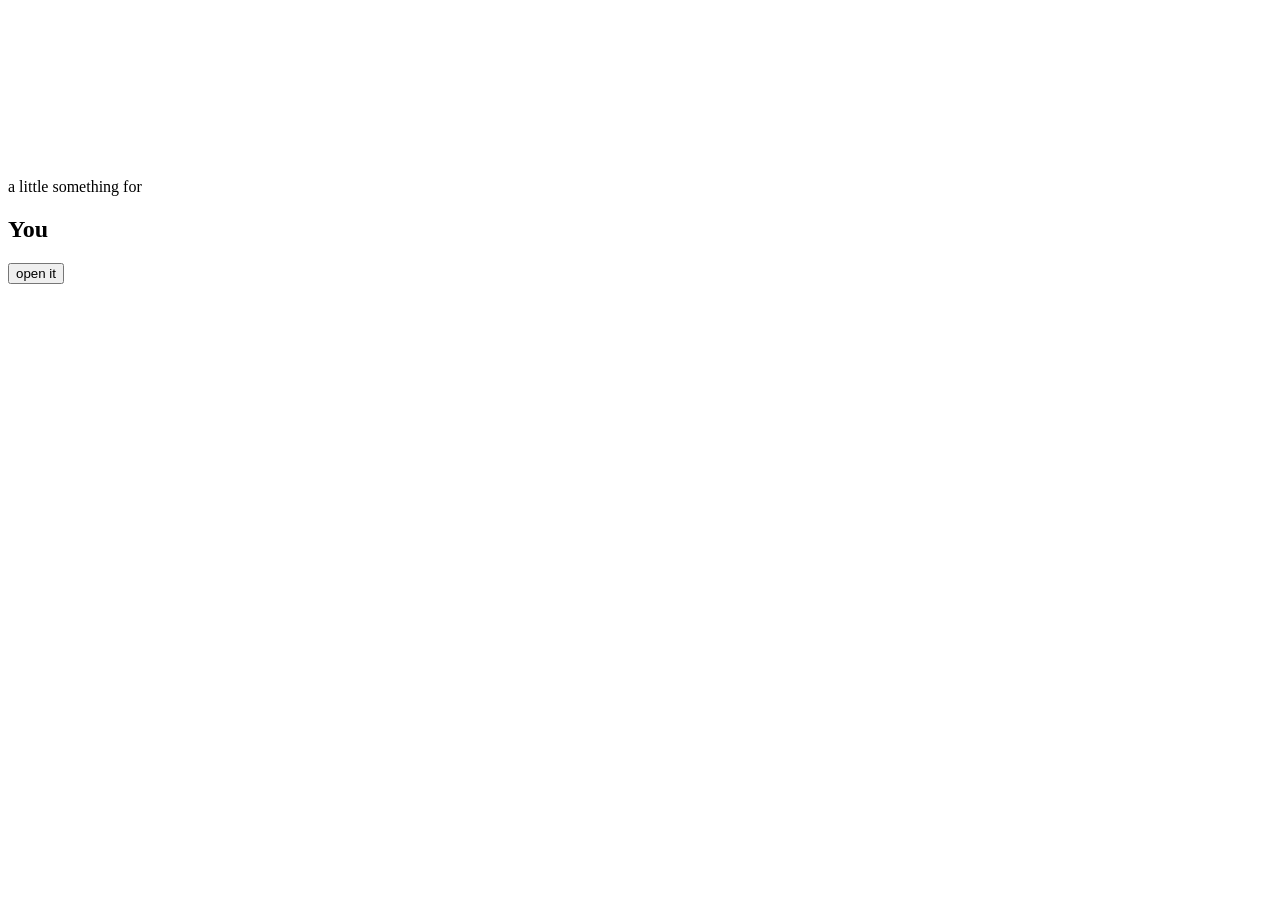
==== index.html @ 2b2e3aad "Add page structure and content: curtain, cake hero, letter, memory reel, balloons, closing wish" ====
<!DOCTYPE html>
<html lang="en">
<head>
<meta charset="UTF-8">
<meta name="viewport" content="width=device-width, initial-scale=1.0, viewport-fit=cover">
<title>For You — A Birthday, Lit</title>
<meta name="description" content="A little corner of the night, lit just for you.">
<link rel="preconnect" href="https://fonts.googleapis.com">
<link rel="preconnect" href="https://fonts.gstatic.com" crossorigin>
<link href="https://fonts.googleapis.com/css2?family=Fraunces:opsz,wght@9..144,300;9..144,450;9..144,600;9..144,700&family=Manrope:wght@400;500;600;700&display=swap" rel="stylesheet">
<link rel="stylesheet" href="style.css">
</head>
<body>

<!-- Ambient night sky, sits behind everything -->
<canvas id="sky" aria-hidden="true"></canvas>

<!-- Curtain: first paint, asks for a name before anything else -->
<section id="curtain" class="screen">
  <div class="curtain-inner">
    <p class="eyebrow">a little something for</p>
    <h1 class="curtain-name" id="curtainName">You</h1>
    <button id="enterBtn" class="btn-ghost" type="button">
      <span>open it</span>
    </button>
  </div>
</section>

<main id="main" hidden>

  <!-- 1. Hero: the cake, the thesis of the whole page -->
  <section id="hero" class="scene" aria-label="Make a wish">
    <p class="eyebrow">one candle, one wish</p>
    <h2 class="hero-title">Blow it out<br>when you're ready.</h2>

    <div id="cakeRig" class="cake-rig">
      <svg id="cakeSvg" viewBox="0 0 320 340" width="280" height="298" role="img" aria-label="A single lit candle on a birthday cake">
        <!-- plate -->
        <ellipse cx="160" cy="300" rx="130" ry="14" fill="var(--ink-soft)"/>
        <!-- cake tiers -->
        <rect x="70" y="230" width="180" height="60" rx="10" fill="var(--tier-2)"/>
        <rect x="95" y="180" width="130" height="60" rx="10" fill="var(--tier-1)"/>
        <!-- drip -->
        <path d="M95 190 q10 20 0 34 q10 16 0 30 M225 190 q-10 20 0 34 q-10 16 0 30" stroke="var(--frosting)" stroke-width="6" fill="none" stroke-linecap="round" opacity="0.6"/>
        <!-- candle -->
        <rect x="152" y="120" width="16" height="66" rx="4" fill="var(--candle)"/>
        <rect x="152" y="120" width="16" height="10" rx="4" fill="var(--candle-stripe)"/>
        <rect x="152" y="140" width="16" height="10" rx="4" fill="var(--candle-stripe)"/>
        <rect x="152" y="160" width="16" height="10" rx="4" fill="var(--candle-stripe)"/>
        <!-- wick -->
        <line x1="160" y1="120" x2="160" y2="110" stroke="#3a3320" stroke-width="2"/>
        <!-- flame group, animated in CSS/JS -->
        <g id="flame" class="flame">
          <ellipse cx="160" cy="94" rx="10" ry="16" fill="var(--flame-outer)"/>
          <ellipse cx="160" cy="98" rx="5.5" ry="9" fill="var(--flame-inner)"/>
        </g>
        <circle id="flameGlow" cx="160" cy="98" r="34" fill="var(--flame-outer)" opacity="0.18"/>
      </svg>
    </div>

    <button id="blowBtn" class="btn-primary" type="button">
      <span id="blowLabel">hold to blow · or tap</span>
    </button>
    <p id="micHint" class="fine-print">tip: allow your mic and actually blow — it works</p>
  </section>

  <!-- 2. Wax seal → letter -->
  <section id="letterScene" class="scene" aria-label="A letter">
    <div id="seal" class="seal" role="button" tabindex="0" aria-label="Break the seal to read your letter">
      <div class="seal-stamp">✦</div>
    </div>
    <p class="fine-print seal-hint">press the seal</p>

    <article id="letter" class="letter" aria-live="polite">
      <p class="letter-line">Dear <span id="letterName">You</span>,</p>
      <p class="letter-line">Another year, and somehow you've made every part of it better just by being in it.</p>
      <p class="letter-line">This page isn't much — a candle, a few photos, a little noise. But I wanted you to have something that was only yours today.</p>
      <p class="letter-line">Happy birthday. I hope this year is loud in the ways you love and quiet in the ways you need.</p>
      <p class="letter-sign">— with love</p>
    </article>
  </section>

  <!-- 3. Memory reel -->
  <section id="memories" class="scene" aria-label="Memories">
    <p class="eyebrow">a few we kept</p>
    <h2 class="section-title">Some of my favorites</h2>
    <div id="reel" class="reel">
      <figure class="mem-card"><div class="mem-photo ph1"></div><figcaption>replace with a photo</figcaption></figure>
      <figure class="mem-card"><div class="mem-photo ph2"></div><figcaption>replace with a photo</figcaption></figure>
      <figure class="mem-card"><div class="mem-photo ph3"></div><figcaption>replace with a photo</figcaption></figure>
      <figure class="mem-card"><div class="mem-photo ph4"></div><figcaption>replace with a photo</figcaption></figure>
    </div>
  </section>

  <!-- 4. Balloons -->
  <section id="balloons" class="scene" aria-label="Pop a balloon">
    <p class="eyebrow">for good measure</p>
    <h2 class="section-title">Pop a few, why not</h2>
    <div id="balloonField" class="balloon-field"></div>
  </section>

  <!-- 5. Closing / wish -->
  <section id="closing" class="scene" aria-label="Make a wish">
    <p class="eyebrow">last thing</p>
    <h2 class="section-title">Make a wish.<br>I already made mine — it's you, again.</h2>
    <div class="wish-row">
      <input id="wishInput" class="wish-input" type="text" placeholder="type a wish, watch it fly" aria-label="Type a wish">
      <button id="wishBtn" class="btn-ghost" type="button"><span>send it up</span></button>
    </div>
    <p class="fine-print">made with care, one candle at a time</p>
  </section>

</main>

<canvas id="fx" aria-hidden="true"></canvas>

<script src="script.js"></script>
</body>
</html>
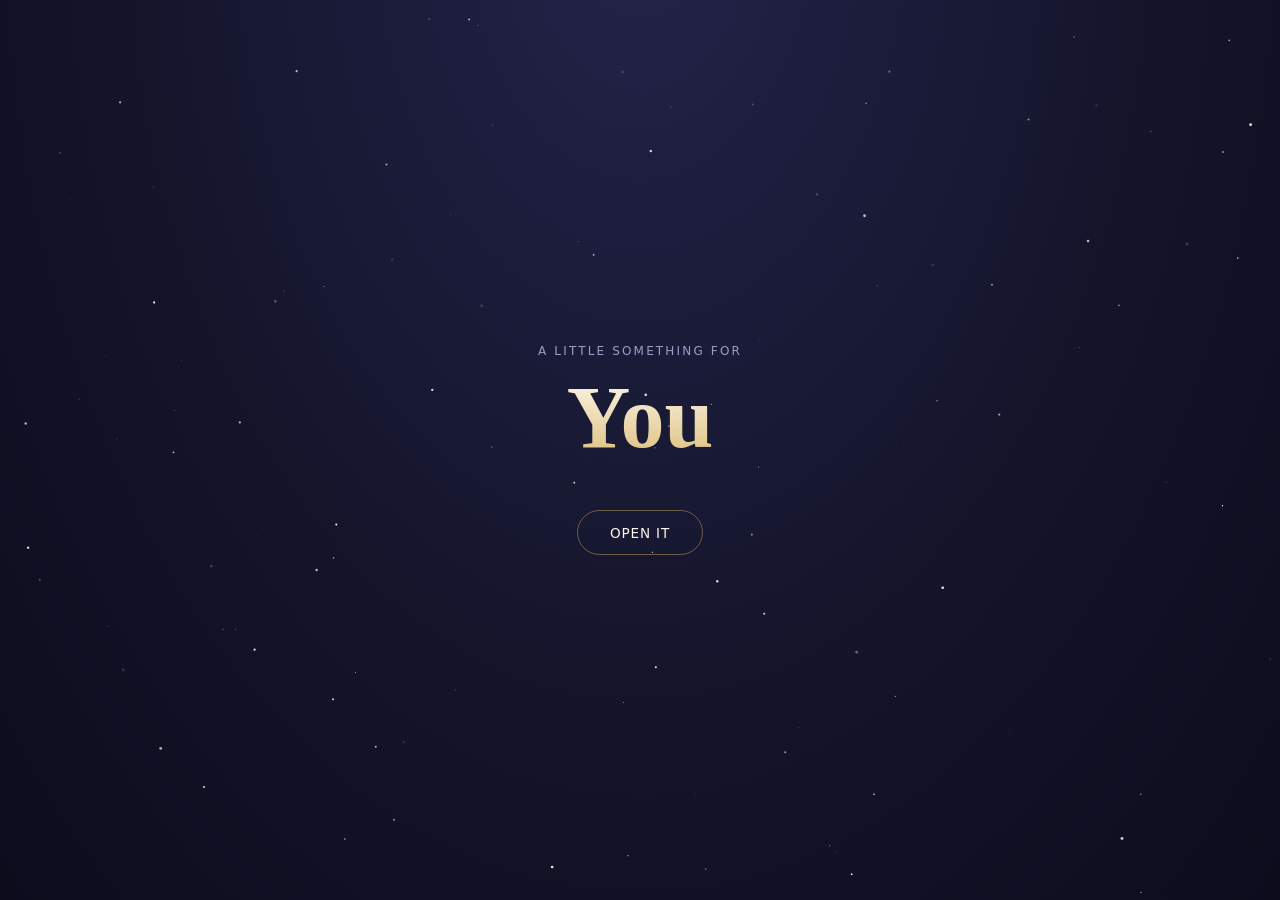
==== commit 16185ed4: "Polish pass v1.1: bug fixes and smoother animations" ====
--- a/index.html
+++ b/index.html
@@ -71,12 +71,14 @@
     </div>
     <p class="fine-print seal-hint">press the seal</p>
 
-    <article id="letter" class="letter" aria-live="polite">
-      <p class="letter-line">Dear <span id="letterName">You</span>,</p>
-      <p class="letter-line">Another year, and somehow you've made every part of it better just by being in it.</p>
-      <p class="letter-line">This page isn't much — a candle, a few photos, a little noise. But I wanted you to have something that was only yours today.</p>
-      <p class="letter-line">Happy birthday. I hope this year is loud in the ways you love and quiet in the ways you need.</p>
-      <p class="letter-sign">— with love</p>
+    <article id="letter" class="letter">
+      <div class="letter-inner">
+        <p class="letter-line">Dear <span id="letterName">You</span>,</p>
+        <p class="letter-line">Another year, and somehow you've made every part of it better just by being in it.</p>
+        <p class="letter-line">This page isn't much — a candle, a few photos, a little noise. But I wanted you to have something that was only yours today.</p>
+        <p class="letter-line">Happy birthday. I hope this year is loud in the ways you love and quiet in the ways you need.</p>
+        <p class="letter-sign">— with love</p>
+      </div>
     </article>
   </section>
 
--- a/style.css
+++ b/style.css
@@ -0,0 +1,377 @@
+/* ============================================================
+   TOKENS
+   ============================================================ */
+:root{
+  --ink:        #14152B;
+  --ink-soft:   #1D1F3D;
+  --ink-deep:   #0B0C1C;
+  --paper:      #FBF6EC;
+  --paper-dim:  #EFE7D6;
+  --flame-outer:#F2A340;
+  --flame-inner:#FFE7B0;
+  --ember:      #E8583A;
+  --gold:       #D8B463;
+  --mist:       #9A9DC4;
+  --mist-dim:   #6C6F98;
+  --candle:     #F4EDE0;
+  --candle-stripe:#E8583A;
+  --frosting:   #FBF6EC;
+  --tier-1:     #F6E3C5;
+  --tier-2:     #EFCBA0;
+
+  --serif: "Fraunces", "Iowan Old Style", ui-serif, Georgia, serif;
+  --sans:  "Manrope", ui-sans-serif, system-ui, sans-serif;
+
+  --space-1: 0.5rem;
+  --space-2: 1rem;
+  --space-3: 1.75rem;
+  --space-4: 3rem;
+  --space-5: 5rem;
+
+  --ease: cubic-bezier(.22,.68,0,1);
+}
+
+@media (prefers-reduced-motion: reduce){
+  *{ animation-duration: 0.001ms !important; animation-iteration-count: 1 !important; transition-duration: 0.001ms !important; scroll-behavior: auto !important; }
+}
+
+/* ============================================================
+   RESET / BASE
+   ============================================================ */
+*,*::before,*::after{ box-sizing: border-box; }
+html{ scroll-behavior: smooth; }
+body{
+  margin:0;
+  background: var(--ink);
+  color: var(--paper);
+  font-family: var(--sans);
+  -webkit-font-smoothing: antialiased;
+  overflow-x: hidden;
+}
+body:has(#main[hidden]){ overflow-y: hidden; height: 100svh; }
+h1,h2,h3{ font-family: var(--serif); font-weight: 600; margin: 0; }
+p{ margin:0; }
+button{ font-family: var(--sans); cursor: pointer; }
+:focus-visible{ outline: 2px solid var(--gold); outline-offset: 4px; border-radius: 4px; }
+
+#sky{
+  position: fixed; inset: 0; width: 100%; height: 100%;
+  z-index: 0; pointer-events: none;
+  background: radial-gradient(ellipse at 50% -10%, #23244a 0%, var(--ink) 55%, var(--ink-deep) 100%);
+}
+
+#fx{
+  position: fixed; inset: 0; width: 100%; height: 100%;
+  z-index: 40; pointer-events: none;
+}
+
+.eyebrow{
+  font-family: var(--sans);
+  font-size: 0.75rem;
+  letter-spacing: 0.18em;
+  text-transform: uppercase;
+  color: var(--mist);
+  margin-bottom: var(--space-2);
+}
+
+.fine-print{
+  font-size: 0.8rem;
+  color: var(--mist-dim);
+  margin-top: var(--space-2);
+}
+
+/* ============================================================
+   CURTAIN
+   ============================================================ */
+.screen{
+  position: relative; z-index: 5;
+  min-height: 100svh;
+  display: flex; align-items: center; justify-content: center;
+  text-align: center;
+  padding: var(--space-3);
+}
+.curtain-inner{ max-width: 32rem; }
+.curtain-name{
+  font-size: clamp(2.75rem, 10vw, 5.5rem);
+  line-height: 1;
+  background: linear-gradient(180deg, var(--paper) 0%, var(--gold) 120%);
+  -webkit-background-clip: text; background-clip: text; color: transparent;
+  margin-bottom: var(--space-4);
+}
+#curtain.leaving{
+  transition: opacity 0.9s var(--ease), transform 0.9s var(--ease);
+  opacity: 0; transform: translateY(-24px) scale(0.98);
+  pointer-events: none;
+}
+
+/* ============================================================
+   BUTTONS
+   ============================================================ */
+.btn-primary{
+  background: linear-gradient(180deg, var(--flame-outer), var(--ember));
+  color: var(--ink-deep);
+  border: none;
+  border-radius: 999px;
+  padding: 0.95rem 2.2rem;
+  font-size: 0.95rem;
+  font-weight: 700;
+  letter-spacing: 0.01em;
+  box-shadow: 0 8px 30px -8px rgba(232,88,58,0.55);
+  transition: transform 0.25s var(--ease), box-shadow 0.25s var(--ease);
+  user-select: none;
+  -webkit-user-select: none;
+  touch-action: manipulation;
+}
+.btn-primary:hover{ transform: translateY(-2px); box-shadow: 0 12px 34px -6px rgba(232,88,58,0.65); }
+.btn-primary:active{ transform: translateY(0) scale(0.97); }
+
+.btn-ghost{
+  background: transparent;
+  border: 1px solid rgba(216,180,99,0.45);
+  color: var(--paper);
+  border-radius: 999px;
+  padding: 0.85rem 2rem;
+  font-size: 0.85rem;
+  letter-spacing: 0.06em;
+  text-transform: uppercase;
+  transition: border-color 0.3s var(--ease), background 0.3s var(--ease), transform 0.25s var(--ease);
+}
+.btn-ghost:hover{ border-color: var(--gold); background: rgba(216,180,99,0.08); transform: translateY(-1px); }
+
+/* ============================================================
+   SCENES (shared)
+   ============================================================ */
+.scene{
+  position: relative; z-index: 5;
+  min-height: 100svh;
+  display: flex; flex-direction: column; align-items: center; justify-content: center;
+  text-align: center;
+  padding: var(--space-5) var(--space-3);
+  opacity: 0; transform: translateY(28px);
+  transition: opacity 0.9s var(--ease), transform 0.9s var(--ease);
+}
+.scene.in-view{ opacity: 1; transform: translateY(0); }
+
+.section-title{
+  font-size: clamp(1.8rem, 5vw, 2.6rem);
+  line-height: 1.15;
+  max-width: 34rem;
+  margin-bottom: var(--space-4);
+}
+
+/* ============================================================
+   HERO / CAKE
+   ============================================================ */
+.hero-title{
+  font-size: clamp(2.2rem, 7vw, 3.6rem);
+  line-height: 1.08;
+  max-width: 28rem;
+  margin-bottom: var(--space-4);
+}
+.cake-rig{ margin-bottom: var(--space-4); filter: drop-shadow(0 30px 40px rgba(0,0,0,0.45)); }
+.flame{ transform-origin: 160px 108px; animation: flicker 2.2s ease-in-out infinite; }
+#flameGlow{ animation: glow 2.2s ease-in-out infinite; }
+
+@keyframes flicker{
+  0%,100%{ transform: rotate(0deg) scaleY(1); }
+  20%{ transform: rotate(-3deg) scaleY(1.04); }
+  45%{ transform: rotate(2deg) scaleY(0.96); }
+  70%{ transform: rotate(-1.5deg) scaleY(1.05); }
+  85%{ transform: rotate(1deg) scaleY(0.98); }
+}
+@keyframes glow{
+  0%,100%{ opacity: 0.18; }
+  50%{ opacity: 0.28; }
+}
+
+.flame, #flameGlow{ transition: opacity 0.5s var(--ease); }
+
+#hero.blown .flame{ opacity: 0; }
+#hero.blown #flameGlow{ opacity: 0; }
+
+/* ============================================================
+   LETTER / SEAL
+   ============================================================ */
+.seal{
+  width: 88px; height: 88px;
+  border-radius: 50%;
+  background: radial-gradient(circle at 35% 30%, #f16b47, var(--ember) 70%, #ab3d26 100%);
+  display: flex; align-items: center; justify-content: center;
+  color: var(--paper);
+  font-size: 1.6rem;
+  box-shadow: 0 10px 26px -6px rgba(232,88,58,0.55), inset 0 -4px 8px rgba(0,0,0,0.25);
+  cursor: pointer;
+  touch-action: manipulation;
+  transition: transform 0.4s var(--ease), opacity 0.5s var(--ease);
+  margin-bottom: var(--space-2);
+}
+.seal:hover{ transform: scale(1.06) rotate(-4deg); }
+.seal.opened{ transform: scale(0) rotate(35deg); opacity: 0; pointer-events: none; }
+.seal-hint{ transition: opacity 0.4s var(--ease); }
+.seal-hint.hidden{ opacity: 0; }
+
+.letter{
+  max-width: 30rem;
+  width: 100%;
+  display: grid;
+  grid-template-rows: 0fr;
+  background: var(--paper);
+  color: var(--ink);
+  border-radius: 18px;
+  margin-top: var(--space-3);
+  text-align: left;
+  box-shadow: 0 30px 60px -20px rgba(0,0,0,0.55);
+  opacity: 0; transform: translateY(18px) scale(0.98);
+  transition: opacity 0.7s var(--ease), transform 0.7s var(--ease), grid-template-rows 0.7s var(--ease), margin 0.7s var(--ease);
+}
+.letter > .letter-inner{ overflow: hidden; padding: 0 var(--space-3); min-height: 0; }
+.letter.open{
+  opacity: 1; transform: translateY(0) scale(1);
+  grid-template-rows: 1fr;
+}
+.letter.open > .letter-inner{ padding: var(--space-4) var(--space-3); }
+.letter-line{ font-family: var(--serif); font-size: 1.05rem; line-height: 1.7; margin-bottom: var(--space-2);
+  opacity: 0; transform: translateY(8px);
+  transition: opacity 0.55s var(--ease), transform 0.55s var(--ease);
+}
+.letter-sign{ font-family: var(--serif); font-style: italic; color: var(--ember); margin-top: var(--space-2);
+  opacity: 0; transform: translateY(8px);
+  transition: opacity 0.55s var(--ease), transform 0.55s var(--ease);
+}
+.letter.open .letter-line,
+.letter.open .letter-sign{ opacity: 1; transform: translateY(0); }
+.letter.open .letter-line:nth-child(1){ transition-delay: 0.15s; }
+.letter.open .letter-line:nth-child(2){ transition-delay: 0.25s; }
+.letter.open .letter-line:nth-child(3){ transition-delay: 0.35s; }
+.letter.open .letter-line:nth-child(4){ transition-delay: 0.45s; }
+.letter.open .letter-sign{ transition-delay: 0.55s; }
+
+/* ============================================================
+   MEMORY REEL
+   ============================================================ */
+.reel{
+  display: flex; gap: var(--space-2);
+  overflow-x: auto;
+  max-width: 100%;
+  padding: var(--space-2) var(--space-2) var(--space-3);
+  scroll-snap-type: x mandatory;
+  -webkit-overflow-scrolling: touch;
+}
+.mem-card{
+  scroll-snap-align: center;
+  flex: 0 0 auto;
+  width: 220px;
+  margin: 0;
+  background: var(--ink-soft);
+  border-radius: 16px;
+  padding: var(--space-1);
+  box-shadow: 0 20px 40px -18px rgba(0,0,0,0.5);
+}
+.mem-photo{
+  width: 100%; aspect-ratio: 4/5;
+  border-radius: 12px;
+  background: linear-gradient(135deg, var(--tier-1), var(--ember));
+}
+.mem-photo.ph2{ background: linear-gradient(135deg, var(--gold), var(--ink-soft)); }
+.mem-photo.ph3{ background: linear-gradient(135deg, var(--mist), var(--ink-soft)); }
+.mem-photo.ph4{ background: linear-gradient(135deg, var(--flame-outer), var(--ink)); }
+.mem-card figcaption{ font-size: 0.75rem; color: var(--mist-dim); padding: var(--space-1) 0.25rem 0.25rem; }
+
+/* ============================================================
+   BALLOONS
+   ============================================================ */
+.balloon-field{
+  position: relative;
+  width: min(100%, 34rem);
+  height: 380px;
+}
+.balloon{
+  position: absolute; bottom: -60px;
+  width: 64px; height: 78px;
+  border-radius: 50% 50% 50% 50% / 55% 55% 45% 45%;
+  cursor: pointer;
+  animation: rise linear forwards;
+  touch-action: manipulation;
+}
+.balloon::after{
+  content: ""; position: absolute; left: 50%; bottom: -22px;
+  width: 1px; height: 22px; background: rgba(255,255,255,0.25);
+  transform: translateX(-50%);
+}
+.balloon.popped{ animation: none; transform: scale(1.5); opacity: 0; transition: transform 0.25s ease-out, opacity 0.25s ease-out; }
+
+@keyframes rise{
+  from{ transform: translateY(0) translateX(0); }
+  to{ transform: translateY(-460px) translateX(var(--drift, 0px)); }
+}
+
+/* ============================================================
+   CLOSING
+   ============================================================ */
+.wish-row{
+  display: flex; gap: var(--space-1);
+  width: 100%; max-width: 26rem;
+  margin-bottom: var(--space-2);
+}
+.wish-input{
+  flex: 1;
+  background: rgba(255,255,255,0.06);
+  border: 1px solid rgba(216,180,99,0.3);
+  border-radius: 999px;
+  padding: 0.85rem 1.2rem;
+  color: var(--paper);
+  font-family: var(--sans);
+  font-size: 0.9rem;
+}
+.wish-input::placeholder{ color: var(--mist-dim); }
+.wish-input:focus{ outline: none; border-color: var(--gold); }
+
+/* ============================================================
+   RESPONSIVE
+   ============================================================ */
+@media (max-width: 420px){
+  .scene{ padding: var(--space-4) var(--space-2); }
+  .mem-card{ width: 180px; }
+}
+
+/* ============================================================
+   POLISH PASS: cross-browser text-fill fallback, richer motion,
+   button micro-interactions, mobile touch fixes
+   ============================================================ */
+.curtain-name{
+  -webkit-text-fill-color: transparent;
+}
+
+.btn-primary, .btn-ghost{
+  touch-action: manipulation;
+  -webkit-tap-highlight-color: transparent;
+  will-change: transform;
+}
+.btn-primary:active, .btn-ghost:active{ transform: scale(0.96); }
+
+.balloon{ touch-action: manipulation; -webkit-tap-highlight-color: transparent; }
+
+.mem-card{ transition: transform 0.35s var(--ease); }
+.mem-card:hover{ transform: translateY(-6px); }
+
+/* Staggered child reveal within a scene once it enters view */
+.scene .eyebrow, .scene .hero-title, .scene .section-title{
+  transition: opacity 0.8s var(--ease), transform 0.8s var(--ease);
+}
+.scene:not(.in-view) .eyebrow{ opacity: 0; transform: translateY(10px); }
+.scene:not(.in-view) .hero-title,
+.scene:not(.in-view) .section-title{ opacity: 0; transform: translateY(16px); }
+.scene.in-view .eyebrow{ transition-delay: 0.05s; }
+.scene.in-view .hero-title,
+.scene.in-view .section-title{ transition-delay: 0.15s; }
+
+/* Parallax layer for the starfield canvas (JS sets these vars) */
+#sky{
+  transform: translate3d(calc(var(--px, 0) * 1px), calc(var(--py, 0) * 1px), 0);
+  transition: transform 0.6s var(--ease);
+}
+
+@media (prefers-reduced-motion: reduce){
+  .mem-card:hover{ transform: none; }
+  #sky{ transform: none !important; }
+}
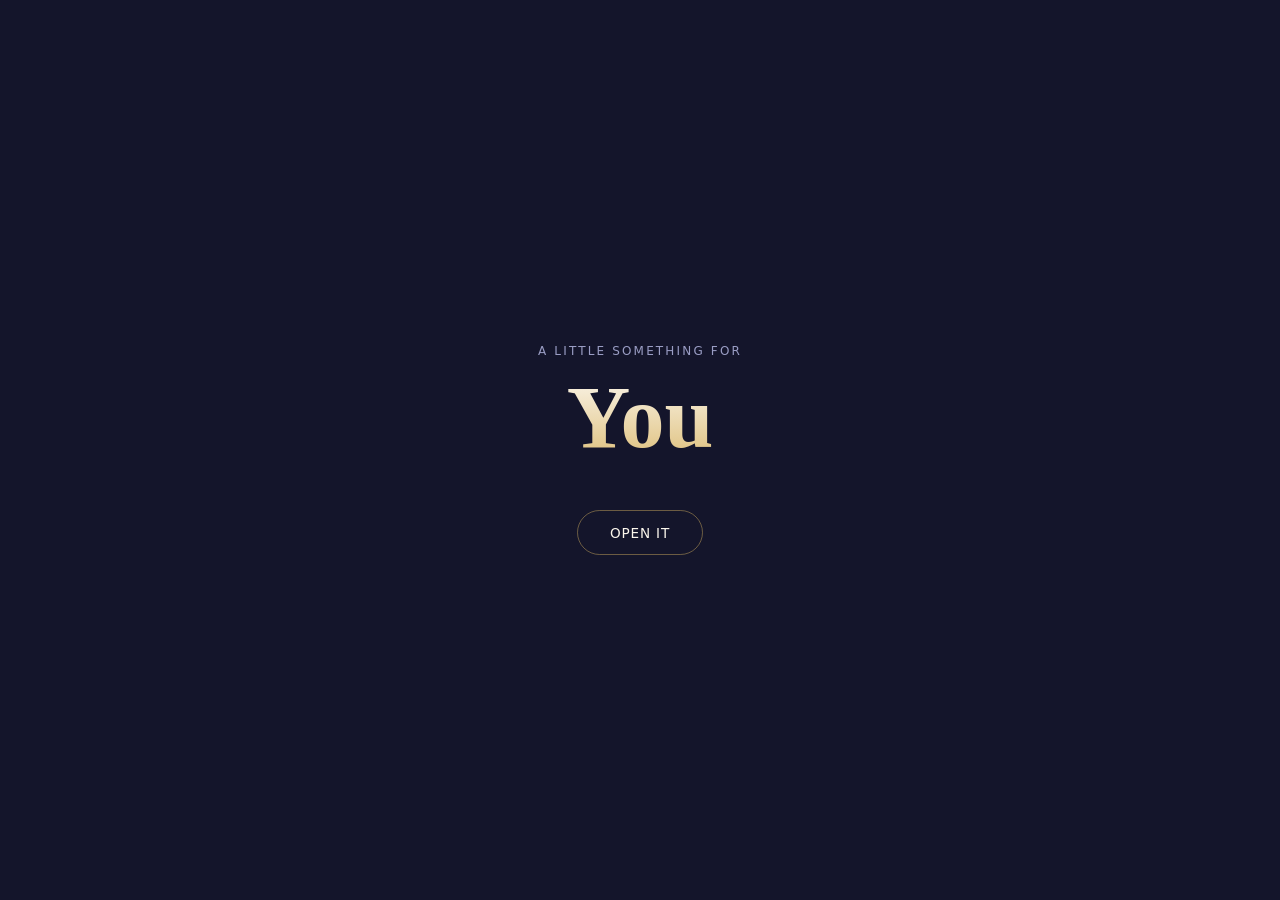
==== commit 757c3fdd: "Rebuild as a guided auto-advancing slide flow - Replace scroll-triggered reveals with an explicit sl" ====
--- a/index.html
+++ b/index.html
@@ -12,10 +12,8 @@
 </head>
 <body>
 
-<!-- Ambient night sky, sits behind everything -->
 <canvas id="sky" aria-hidden="true"></canvas>
 
-<!-- Curtain: first paint, asks for a name before anything else -->
 <section id="curtain" class="screen">
   <div class="curtain-inner">
     <p class="eyebrow">a little something for</p>
@@ -26,30 +24,23 @@
   </div>
 </section>
 
-<main id="main" hidden>
+<main id="stage" hidden>
 
-  <!-- 1. Hero: the cake, the thesis of the whole page -->
-  <section id="hero" class="scene" aria-label="Make a wish">
+  <section id="hero" class="slide" aria-label="Make a wish">
     <p class="eyebrow">one candle, one wish</p>
     <h2 class="hero-title">Blow it out<br>when you're ready.</h2>
 
     <div id="cakeRig" class="cake-rig">
       <svg id="cakeSvg" viewBox="0 0 320 340" width="280" height="298" role="img" aria-label="A single lit candle on a birthday cake">
-        <!-- plate -->
         <ellipse cx="160" cy="300" rx="130" ry="14" fill="var(--ink-soft)"/>
-        <!-- cake tiers -->
         <rect x="70" y="230" width="180" height="60" rx="10" fill="var(--tier-2)"/>
         <rect x="95" y="180" width="130" height="60" rx="10" fill="var(--tier-1)"/>
-        <!-- drip -->
         <path d="M95 190 q10 20 0 34 q10 16 0 30 M225 190 q-10 20 0 34 q-10 16 0 30" stroke="var(--frosting)" stroke-width="6" fill="none" stroke-linecap="round" opacity="0.6"/>
-        <!-- candle -->
         <rect x="152" y="120" width="16" height="66" rx="4" fill="var(--candle)"/>
         <rect x="152" y="120" width="16" height="10" rx="4" fill="var(--candle-stripe)"/>
         <rect x="152" y="140" width="16" height="10" rx="4" fill="var(--candle-stripe)"/>
         <rect x="152" y="160" width="16" height="10" rx="4" fill="var(--candle-stripe)"/>
-        <!-- wick -->
         <line x1="160" y1="120" x2="160" y2="110" stroke="#3a3320" stroke-width="2"/>
-        <!-- flame group, animated in CSS/JS -->
         <g id="flame" class="flame">
           <ellipse cx="160" cy="94" rx="10" ry="16" fill="var(--flame-outer)"/>
           <ellipse cx="160" cy="98" rx="5.5" ry="9" fill="var(--flame-inner)"/>
@@ -64,53 +55,54 @@
     <p id="micHint" class="fine-print">tip: allow your mic and actually blow — it works</p>
   </section>
 
-  <!-- 2. Wax seal → letter -->
-  <section id="letterScene" class="scene" aria-label="A letter">
+  <section id="letterScene" class="slide" aria-label="A letter">
     <div id="seal" class="seal" role="button" tabindex="0" aria-label="Break the seal to read your letter">
       <div class="seal-stamp">✦</div>
     </div>
     <p class="fine-print seal-hint">press the seal</p>
 
-    <article id="letter" class="letter">
-      <div class="letter-inner">
-        <p class="letter-line">Dear <span id="letterName">You</span>,</p>
-        <p class="letter-line">Another year, and somehow you've made every part of it better just by being in it.</p>
-        <p class="letter-line">This page isn't much — a candle, a few photos, a little noise. But I wanted you to have something that was only yours today.</p>
-        <p class="letter-line">Happy birthday. I hope this year is loud in the ways you love and quiet in the ways you need.</p>
-        <p class="letter-sign">— with love</p>
+    <article id="letter" class="letter" aria-live="polite">
+      <div class="letter-inner" id="letterInner">
+        <!-- lines injected from CONFIG.letter in script.js -->
       </div>
     </article>
   </section>
 
-  <!-- 3. Memory reel -->
-  <section id="memories" class="scene" aria-label="Memories">
+  <section id="memories" class="slide" aria-label="Memories">
     <p class="eyebrow">a few we kept</p>
     <h2 class="section-title">Some of my favorites</h2>
     <div id="reel" class="reel">
-      <figure class="mem-card"><div class="mem-photo ph1"></div><figcaption>replace with a photo</figcaption></figure>
-      <figure class="mem-card"><div class="mem-photo ph2"></div><figcaption>replace with a photo</figcaption></figure>
-      <figure class="mem-card"><div class="mem-photo ph3"></div><figcaption>replace with a photo</figcaption></figure>
-      <figure class="mem-card"><div class="mem-photo ph4"></div><figcaption>replace with a photo</figcaption></figure>
+      <figure class="mem-card"><div class="mem-photo ph1"></div><figcaption class="mem-caption" data-i="0">replace with a photo</figcaption></figure>
+      <figure class="mem-card"><div class="mem-photo ph2"></div><figcaption class="mem-caption" data-i="1">replace with a photo</figcaption></figure>
+      <figure class="mem-card"><div class="mem-photo ph3"></div><figcaption class="mem-caption" data-i="2">replace with a photo</figcaption></figure>
+      <figure class="mem-card"><div class="mem-photo ph4"></div><figcaption class="mem-caption" data-i="3">replace with a photo</figcaption></figure>
     </div>
   </section>
 
-  <!-- 4. Balloons -->
-  <section id="balloons" class="scene" aria-label="Pop a balloon">
+  <section id="balloons" class="slide" aria-label="Pop a balloon">
     <p class="eyebrow">for good measure</p>
     <h2 class="section-title">Pop a few, why not</h2>
     <div id="balloonField" class="balloon-field"></div>
   </section>
 
-  <!-- 5. Closing / wish -->
-  <section id="closing" class="scene" aria-label="Make a wish">
+  <section id="closing" class="slide" aria-label="Make a wish">
     <p class="eyebrow">last thing</p>
     <h2 class="section-title">Make a wish.<br>I already made mine — it's you, again.</h2>
     <div class="wish-row">
       <input id="wishInput" class="wish-input" type="text" placeholder="type a wish, watch it fly" aria-label="Type a wish">
       <button id="wishBtn" class="btn-ghost" type="button"><span>send it up</span></button>
     </div>
+    <button id="restartBtn" class="btn-ghost restart-btn" type="button"><span>watch it again</span></button>
     <p class="fine-print">made with care, one candle at a time</p>
   </section>
+
+  <nav id="slideNav" aria-hidden="true">
+    <div id="slideDots" class="slide-dots"></div>
+    <button id="nextBtn" class="next-btn" type="button" aria-label="Continue to the next part">
+      <span id="nextLabel">continue</span>
+      <span class="next-chevron" aria-hidden="true">↓</span>
+    </button>
+  </nav>
 
 </main>
 
@@ -118,4 +110,4 @@
 
 <script src="script.js"></script>
 </body>
-</html>
+</html>
--- a/style.css
+++ b/style.css
@@ -36,19 +36,22 @@
 }
 
 /* ============================================================
-   RESET / BASE
+   RESET / BASE — the whole experience is a fixed, full-screen
+   slide stack now (no page scrolling, no scroll-triggered
+   reveals), so it can't silently fail on browsers that don't
+   support :has() or the 100svh unit.
    ============================================================ */
 *,*::before,*::after{ box-sizing: border-box; }
-html{ scroll-behavior: smooth; }
+html, body{ height: 100%; }
 body{
   margin:0;
+  overflow: hidden;
+  height: 100vh;
   background: var(--ink);
   color: var(--paper);
   font-family: var(--sans);
   -webkit-font-smoothing: antialiased;
-  overflow-x: hidden;
-}
-body:has(#main[hidden]){ overflow-y: hidden; height: 100svh; }
+}
 h1,h2,h3{ font-family: var(--serif); font-weight: 600; margin: 0; }
 p{ margin:0; }
 button{ font-family: var(--sans); cursor: pointer; }
@@ -58,6 +61,8 @@
   position: fixed; inset: 0; width: 100%; height: 100%;
   z-index: 0; pointer-events: none;
   background: radial-gradient(ellipse at 50% -10%, #23244a 0%, var(--ink) 55%, var(--ink-deep) 100%);
+  transform: translate3d(calc(var(--px, 0) * 1px), calc(var(--py, 0) * 1px), 0);
+  transition: transform 0.6s var(--ease);
 }
 
 #fx{
@@ -81,14 +86,14 @@
 }
 
 /* ============================================================
-   CURTAIN
+   CURTAIN — sits above every slide until dismissed
    ============================================================ */
 .screen{
-  position: relative; z-index: 5;
-  min-height: 100svh;
+  position: fixed; inset: 0; z-index: 15;
   display: flex; align-items: center; justify-content: center;
   text-align: center;
   padding: var(--space-3);
+  background: var(--ink);
 }
 .curtain-inner{ max-width: 32rem; }
 .curtain-name{
@@ -96,10 +101,11 @@
   line-height: 1;
   background: linear-gradient(180deg, var(--paper) 0%, var(--gold) 120%);
   -webkit-background-clip: text; background-clip: text; color: transparent;
+  -webkit-text-fill-color: transparent;
   margin-bottom: var(--space-4);
 }
+#curtain{ transition: opacity 0.9s var(--ease), transform 0.9s var(--ease); }
 #curtain.leaving{
-  transition: opacity 0.9s var(--ease), transform 0.9s var(--ease);
   opacity: 0; transform: translateY(-24px) scale(0.98);
   pointer-events: none;
 }
@@ -120,10 +126,12 @@
   transition: transform 0.25s var(--ease), box-shadow 0.25s var(--ease);
   user-select: none;
   -webkit-user-select: none;
+  -webkit-tap-highlight-color: transparent;
   touch-action: manipulation;
+  will-change: transform;
 }
 .btn-primary:hover{ transform: translateY(-2px); box-shadow: 0 12px 34px -6px rgba(232,88,58,0.65); }
-.btn-primary:active{ transform: translateY(0) scale(0.97); }
+.btn-primary:active{ transform: translateY(0) scale(0.96); }
 
 .btn-ghost{
   background: transparent;
@@ -135,22 +143,38 @@
   letter-spacing: 0.06em;
   text-transform: uppercase;
   transition: border-color 0.3s var(--ease), background 0.3s var(--ease), transform 0.25s var(--ease);
+  touch-action: manipulation;
+  -webkit-tap-highlight-color: transparent;
+  will-change: transform;
 }
 .btn-ghost:hover{ border-color: var(--gold); background: rgba(216,180,99,0.08); transform: translateY(-1px); }
-
-/* ============================================================
-   SCENES (shared)
-   ============================================================ */
-.scene{
-  position: relative; z-index: 5;
-  min-height: 100svh;
+.btn-ghost:active{ transform: scale(0.96); }
+
+.restart-btn{ margin-top: var(--space-3); }
+
+/* ============================================================
+   SLIDES — one full-screen "page" at a time, JS-controlled.
+   All slides share the same fixed box; only .active is visible
+   and interactive. This is what actually connects the buttons
+   to "go to the next thing" instead of relying on scrolling.
+   ============================================================ */
+.slide{
+  position: fixed; inset: 0; z-index: 5;
   display: flex; flex-direction: column; align-items: center; justify-content: center;
   text-align: center;
-  padding: var(--space-5) var(--space-3);
-  opacity: 0; transform: translateY(28px);
-  transition: opacity 0.9s var(--ease), transform 0.9s var(--ease);
-}
-.scene.in-view{ opacity: 1; transform: translateY(0); }
+  padding: var(--space-5) var(--space-3) 7rem;
+  overflow-y: auto;
+  opacity: 0;
+  transform: translateY(24px);
+  pointer-events: none;
+  transition: opacity 0.7s var(--ease), transform 0.7s var(--ease);
+}
+.slide.active{
+  opacity: 1; transform: translateY(0);
+  pointer-events: auto;
+  z-index: 6;
+}
+.slide.prev{ transform: translateY(-24px); }
 
 .section-title{
   font-size: clamp(1.8rem, 5vw, 2.6rem);
@@ -158,6 +182,17 @@
   max-width: 34rem;
   margin-bottom: var(--space-4);
 }
+
+/* Staggered reveal of each slide's heading once it becomes active */
+.slide .eyebrow, .slide .hero-title, .slide .section-title{
+  transition: opacity 0.8s var(--ease), transform 0.8s var(--ease);
+}
+.slide:not(.active) .eyebrow{ opacity: 0; transform: translateY(10px); }
+.slide:not(.active) .hero-title,
+.slide:not(.active) .section-title{ opacity: 0; transform: translateY(16px); }
+.slide.active .eyebrow{ transition-delay: 0.1s; }
+.slide.active .hero-title,
+.slide.active .section-title{ transition-delay: 0.2s; }
 
 /* ============================================================
    HERO / CAKE
@@ -185,7 +220,6 @@
 }
 
 .flame, #flameGlow{ transition: opacity 0.5s var(--ease); }
-
 #hero.blown .flame{ opacity: 0; }
 #hero.blown #flameGlow{ opacity: 0; }
 
@@ -202,6 +236,7 @@
   box-shadow: 0 10px 26px -6px rgba(232,88,58,0.55), inset 0 -4px 8px rgba(0,0,0,0.25);
   cursor: pointer;
   touch-action: manipulation;
+  -webkit-tap-highlight-color: transparent;
   transition: transform 0.4s var(--ease), opacity 0.5s var(--ease);
   margin-bottom: var(--space-2);
 }
@@ -222,29 +257,30 @@
   text-align: left;
   box-shadow: 0 30px 60px -20px rgba(0,0,0,0.55);
   opacity: 0; transform: translateY(18px) scale(0.98);
-  transition: opacity 0.7s var(--ease), transform 0.7s var(--ease), grid-template-rows 0.7s var(--ease), margin 0.7s var(--ease);
-}
-.letter > .letter-inner{ overflow: hidden; padding: 0 var(--space-3); min-height: 0; }
-.letter.open{
-  opacity: 1; transform: translateY(0) scale(1);
-  grid-template-rows: 1fr;
-}
-.letter.open > .letter-inner{ padding: var(--space-4) var(--space-3); }
-.letter-line{ font-family: var(--serif); font-size: 1.05rem; line-height: 1.7; margin-bottom: var(--space-2);
+  transition: opacity 0.7s var(--ease), transform 0.7s var(--ease), grid-template-rows 0.7s var(--ease);
+}
+.letter-inner{ overflow: hidden; padding: 0 var(--space-3); min-height: 0; }
+.letter.open{ opacity: 1; transform: translateY(0) scale(1); grid-template-rows: 1fr; }
+.letter.open .letter-inner{ padding: var(--space-4) var(--space-3); }
+
+.letter-line{
+  font-family: var(--serif); font-size: 1.05rem; line-height: 1.7; margin-bottom: var(--space-2);
   opacity: 0; transform: translateY(8px);
   transition: opacity 0.55s var(--ease), transform 0.55s var(--ease);
 }
-.letter-sign{ font-family: var(--serif); font-style: italic; color: var(--ember); margin-top: var(--space-2);
+.letter-sign{
+  font-family: var(--serif); font-style: italic; color: var(--ember); margin-top: var(--space-2);
   opacity: 0; transform: translateY(8px);
   transition: opacity 0.55s var(--ease), transform 0.55s var(--ease);
 }
 .letter.open .letter-line,
 .letter.open .letter-sign{ opacity: 1; transform: translateY(0); }
 .letter.open .letter-line:nth-child(1){ transition-delay: 0.15s; }
-.letter.open .letter-line:nth-child(2){ transition-delay: 0.25s; }
-.letter.open .letter-line:nth-child(3){ transition-delay: 0.35s; }
-.letter.open .letter-line:nth-child(4){ transition-delay: 0.45s; }
-.letter.open .letter-sign{ transition-delay: 0.55s; }
+.letter.open .letter-line:nth-child(2){ transition-delay: 0.28s; }
+.letter.open .letter-line:nth-child(3){ transition-delay: 0.41s; }
+.letter.open .letter-line:nth-child(4){ transition-delay: 0.54s; }
+.letter.open .letter-line:nth-child(5){ transition-delay: 0.67s; }
+.letter.open .letter-sign{ transition-delay: 0.8s; }
 
 /* ============================================================
    MEMORY REEL
@@ -266,7 +302,9 @@
   border-radius: 16px;
   padding: var(--space-1);
   box-shadow: 0 20px 40px -18px rgba(0,0,0,0.5);
-}
+  transition: transform 0.35s var(--ease);
+}
+.mem-card:hover{ transform: translateY(-6px); }
 .mem-photo{
   width: 100%; aspect-ratio: 4/5;
   border-radius: 12px;
@@ -292,6 +330,7 @@
   cursor: pointer;
   animation: rise linear forwards;
   touch-action: manipulation;
+  -webkit-tap-highlight-color: transparent;
 }
 .balloon::after{
   content: ""; position: absolute; left: 50%; bottom: -22px;
@@ -327,51 +366,68 @@
 .wish-input:focus{ outline: none; border-color: var(--gold); }
 
 /* ============================================================
-   RESPONSIVE
-   ============================================================ */
-@media (max-width: 420px){
-  .scene{ padding: var(--space-4) var(--space-2); }
-  .mem-card{ width: 180px; }
-}
-
-/* ============================================================
-   POLISH PASS: cross-browser text-fill fallback, richer motion,
-   button micro-interactions, mobile touch fixes
-   ============================================================ */
-.curtain-name{
-  -webkit-text-fill-color: transparent;
-}
-
-.btn-primary, .btn-ghost{
+   SLIDE NAV — dots + continue control, fixed above everything.
+   "continue" is always clickable (nobody gets stuck), but turns
+   from a quiet skip link into a solid, inviting button (.ready)
+   once that slide's own interaction is done — and at that point
+   it also auto-advances on its own after a short pause.
+   ============================================================ */
+#slideNav{
+  position: fixed; left: 0; right: 0; bottom: 0; z-index: 50;
+  display: flex; flex-direction: column; align-items: center; gap: 0.9rem;
+  padding: 0 var(--space-3) 1.6rem;
+  pointer-events: none;
+}
+.slide-dots{ display: flex; gap: 0.4rem; }
+.slide-dots .dot{
+  width: 6px; height: 6px; border-radius: 50%;
+  background: rgba(251,246,236,0.25);
+  transition: background 0.3s var(--ease), transform 0.3s var(--ease);
+}
+.slide-dots .dot.active{ background: var(--gold); transform: scale(1.4); }
+
+.next-btn{
+  pointer-events: auto;
+  display: flex; align-items: center; gap: 0.5rem;
+  background: rgba(20,21,43,0.6);
+  backdrop-filter: blur(6px);
+  border: 1px solid rgba(216,180,99,0.3);
+  color: var(--mist);
+  border-radius: 999px;
+  padding: 0.6rem 1.3rem;
+  font-size: 0.78rem;
+  letter-spacing: 0.05em;
+  text-transform: uppercase;
+  opacity: 0.55;
+  transition: opacity 0.3s var(--ease), background 0.3s var(--ease), color 0.3s var(--ease), transform 0.3s var(--ease);
   touch-action: manipulation;
   -webkit-tap-highlight-color: transparent;
-  will-change: transform;
-}
-.btn-primary:active, .btn-ghost:active{ transform: scale(0.96); }
-
-.balloon{ touch-action: manipulation; -webkit-tap-highlight-color: transparent; }
-
-.mem-card{ transition: transform 0.35s var(--ease); }
-.mem-card:hover{ transform: translateY(-6px); }
-
-/* Staggered child reveal within a scene once it enters view */
-.scene .eyebrow, .scene .hero-title, .scene .section-title{
-  transition: opacity 0.8s var(--ease), transform 0.8s var(--ease);
-}
-.scene:not(.in-view) .eyebrow{ opacity: 0; transform: translateY(10px); }
-.scene:not(.in-view) .hero-title,
-.scene:not(.in-view) .section-title{ opacity: 0; transform: translateY(16px); }
-.scene.in-view .eyebrow{ transition-delay: 0.05s; }
-.scene.in-view .hero-title,
-.scene.in-view .section-title{ transition-delay: 0.15s; }
-
-/* Parallax layer for the starfield canvas (JS sets these vars) */
-#sky{
-  transform: translate3d(calc(var(--px, 0) * 1px), calc(var(--py, 0) * 1px), 0);
-  transition: transform 0.6s var(--ease);
+}
+.next-btn .next-chevron{ transition: transform 0.3s var(--ease); }
+.next-btn:hover{ opacity: 0.9; }
+.next-btn:active{ transform: scale(0.96); }
+.next-btn.ready{
+  opacity: 1;
+  background: linear-gradient(180deg, var(--flame-outer), var(--ember));
+  color: var(--ink-deep);
+  border-color: transparent;
+  animation: nudge 1.6s ease-in-out infinite;
+}
+@keyframes nudge{
+  0%,100%{ transform: translateY(0); }
+  50%{ transform: translateY(4px); }
+}
+
+/* ============================================================
+   RESPONSIVE
+   ============================================================ */
+@media (max-width: 420px){
+  .slide{ padding: var(--space-4) var(--space-2) 7rem; }
+  .mem-card{ width: 180px; }
 }
 
 @media (prefers-reduced-motion: reduce){
   .mem-card:hover{ transform: none; }
   #sky{ transform: none !important; }
-}
+  .next-btn.ready{ animation: none; }
+}
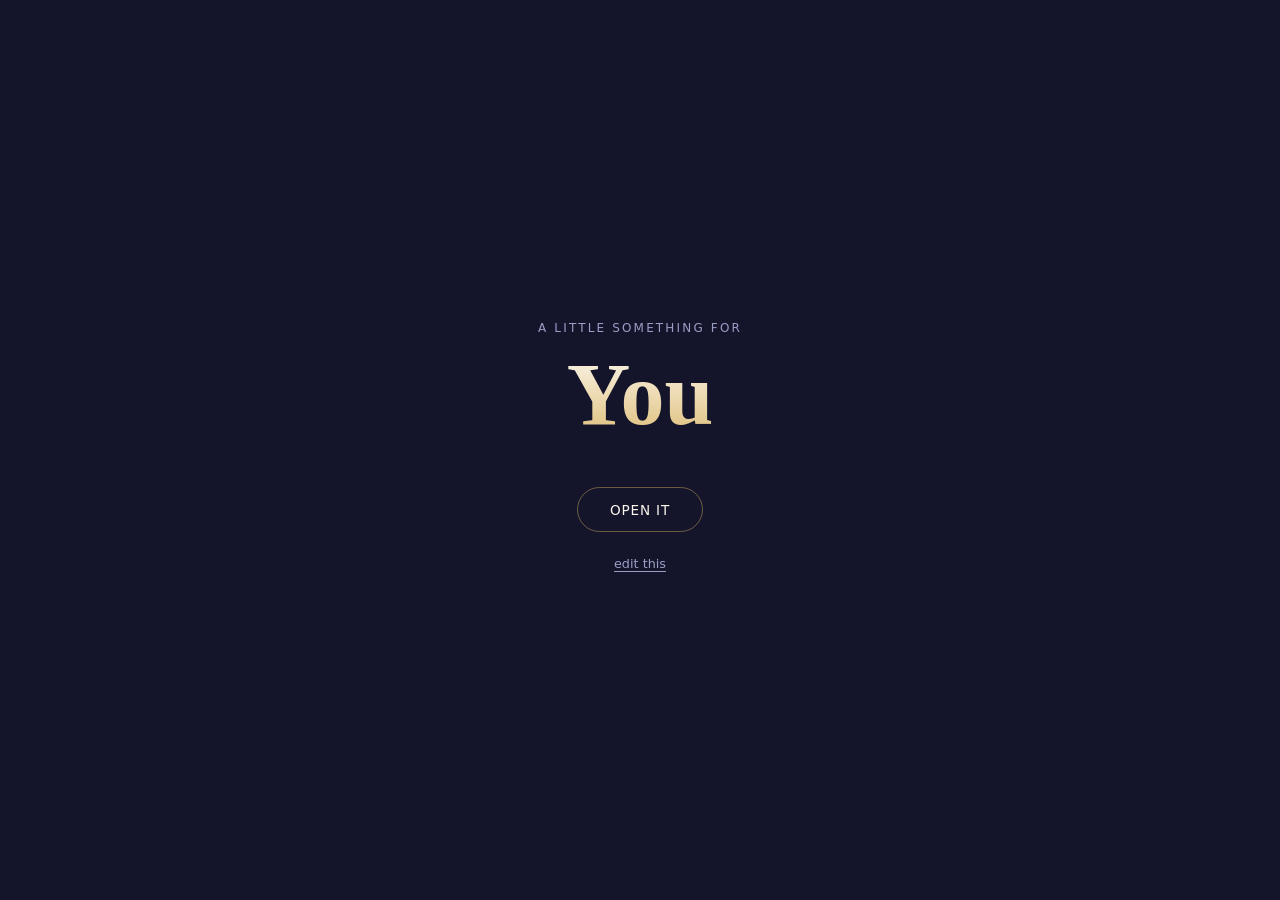
==== commit f6f7869b: "v2: rebuild as personalized link-based experience" ====
--- a/index.html
+++ b/index.html
@@ -14,13 +14,60 @@
 
 <canvas id="sky" aria-hidden="true"></canvas>
 
-<section id="curtain" class="screen">
+<section id="editor" class="screen" hidden>
+  <div class="editor-inner">
+    <p class="eyebrow">build it for someone</p>
+    <h1 class="editor-title">Make it theirs.</h1>
+    <p class="editor-sub">Everything below changes what they'll actually see — no code, no redeploy.</p>
+
+    <label class="field">
+      <span class="field-label">Their name</span>
+      <input id="edName" class="field-input" type="text" placeholder="Priya" maxlength="40" autocomplete="off">
+    </label>
+
+    <label class="field">
+      <span class="field-label">The letter <span class="field-hint">one line per paragraph, use {name} anywhere</span></span>
+      <textarea id="edLetter" class="field-input field-textarea" rows="5" placeholder="Dear {name},&#10;Another year, and somehow you've made every part of it better...&#10;Happy birthday."></textarea>
+    </label>
+
+    <label class="field">
+      <span class="field-label">Sign it as</span>
+      <input id="edSignature" class="field-input" type="text" placeholder="— with love" maxlength="40" autocomplete="off">
+    </label>
+
+    <div class="field">
+      <span class="field-label">Photos <span class="field-hint">up to 4, optional — shrunk automatically so the link stays shareable</span></span>
+      <div id="photoGrid" class="photo-grid">
+        <label class="photo-slot" data-i="0"><input type="file" accept="image/*" hidden><span class="photo-plus">+</span><img class="photo-preview" hidden alt=""><button type="button" class="photo-remove" hidden aria-label="Remove photo">×</button></label>
+        <label class="photo-slot" data-i="1"><input type="file" accept="image/*" hidden><span class="photo-plus">+</span><img class="photo-preview" hidden alt=""><button type="button" class="photo-remove" hidden aria-label="Remove photo">×</button></label>
+        <label class="photo-slot" data-i="2"><input type="file" accept="image/*" hidden><span class="photo-plus">+</span><img class="photo-preview" hidden alt=""><button type="button" class="photo-remove" hidden aria-label="Remove photo">×</button></label>
+        <label class="photo-slot" data-i="3"><input type="file" accept="image/*" hidden><span class="photo-plus">+</span><img class="photo-preview" hidden alt=""><button type="button" class="photo-remove" hidden aria-label="Remove photo">×</button></label>
+      </div>
+      <p id="photoSizeNote" class="fine-print"></p>
+    </div>
+
+    <button id="generateBtn" class="btn-primary" type="button"><span>get their link</span></button>
+
+    <div id="linkPanel" class="link-panel" hidden>
+      <span class="field-label">Their link — send them this</span>
+      <div class="link-row">
+        <input id="linkOutput" class="field-input" type="text" readonly>
+        <button id="copyLinkBtn" class="btn-ghost" type="button">copy</button>
+      </div>
+      <p class="fine-print">Anyone with this link sees exactly what you just built. Nothing is stored on a server.</p>
+      <button id="previewBtn" class="link-btn" type="button">see it yourself first →</button>
+    </div>
+  </div>
+</section>
+
+<section id="curtain" class="screen" hidden>
   <div class="curtain-inner">
     <p class="eyebrow">a little something for</p>
     <h1 class="curtain-name" id="curtainName">You</h1>
     <button id="enterBtn" class="btn-ghost" type="button">
       <span>open it</span>
     </button>
+    <button id="editAgainBtn" class="link-btn" type="button">edit this</button>
   </div>
 </section>
 
@@ -52,7 +99,8 @@
     <button id="blowBtn" class="btn-primary" type="button">
       <span id="blowLabel">hold to blow · or tap</span>
     </button>
-    <p id="micHint" class="fine-print">tip: allow your mic and actually blow — it works</p>
+    <button id="micBtn" class="link-btn" type="button">🎤 blow into your mic instead</button>
+    <p id="micHint" class="fine-print" hidden></p>
   </section>
 
   <section id="letterScene" class="slide" aria-label="A letter">
@@ -110,4 +158,4 @@
 
 <script src="script.js"></script>
 </body>
-</html>+</html>
--- a/style.css
+++ b/style.css
@@ -111,6 +111,68 @@
 }
 
 /* ============================================================
+   EDITOR — the "make it theirs" screen, shown before the curtain
+   whenever there's no personalized config in the URL yet.
+   ============================================================ */
+#editor{ overflow-y: auto; align-items: flex-start; padding-top: var(--space-4); padding-bottom: var(--space-4); }
+.editor-inner{ max-width: 30rem; width: 100%; text-align: left; margin: 0 auto; }
+.editor-inner .eyebrow, .editor-title{ text-align: center; }
+.editor-title{ font-size: clamp(2rem, 7vw, 2.8rem); margin-bottom: 0.6rem; }
+.editor-sub{ text-align: center; color: var(--mist); font-size: 0.92rem; margin-bottom: var(--space-4); }
+
+.field{ display: block; margin-bottom: var(--space-3); }
+.field-label{
+  display: block; font-size: 0.78rem; letter-spacing: 0.06em; text-transform: uppercase;
+  color: var(--mist); margin-bottom: 0.5rem;
+}
+.field-hint{ text-transform: none; letter-spacing: normal; color: var(--mist-dim); font-size: 0.75rem; display: block; margin-top: 2px; }
+.field-input{
+  width: 100%;
+  background: rgba(255,255,255,0.06);
+  border: 1px solid rgba(216,180,99,0.3);
+  border-radius: 14px;
+  padding: 0.85rem 1.1rem;
+  color: var(--paper);
+  font-family: var(--sans);
+  font-size: 0.95rem;
+}
+.field-input::placeholder{ color: var(--mist-dim); }
+.field-input:focus{ outline: none; border-color: var(--gold); }
+.field-textarea{ resize: vertical; line-height: 1.55; font-family: var(--serif); }
+
+.photo-grid{ display: grid; grid-template-columns: repeat(4, 1fr); gap: 0.6rem; }
+.photo-slot{
+  position: relative; aspect-ratio: 1; border-radius: 14px;
+  border: 1.5px dashed rgba(216,180,99,0.4);
+  display: flex; align-items: center; justify-content: center;
+  cursor: pointer; overflow: hidden;
+  transition: border-color 0.25s var(--ease), background 0.25s var(--ease);
+  touch-action: manipulation; -webkit-tap-highlight-color: transparent;
+}
+.photo-slot:hover{ border-color: var(--gold); background: rgba(216,180,99,0.06); }
+.photo-plus{ font-size: 1.6rem; color: var(--mist-dim); font-weight: 300; }
+.photo-preview{ position: absolute; inset: 0; width: 100%; height: 100%; object-fit: cover; }
+.photo-remove{
+  position: absolute; top: 4px; right: 4px; width: 22px; height: 22px;
+  border-radius: 50%; background: rgba(11,12,28,0.75); color: var(--paper);
+  border: none; font-size: 1rem; line-height: 1; display: flex; align-items: center; justify-content: center;
+}
+
+.link-panel{ margin-top: var(--space-3); padding-top: var(--space-3); border-top: 1px solid rgba(216,180,99,0.2); }
+.link-row{ display: flex; gap: 0.5rem; }
+.link-row .field-input{ font-size: 0.8rem; }
+.link-row .btn-ghost{ padding: 0.85rem 1.4rem; flex-shrink: 0; }
+
+.link-btn{
+  display: block; margin: var(--space-2) auto 0; background: none; border: none;
+  color: var(--mist); font-size: 0.8rem; text-decoration: underline; text-underline-offset: 3px;
+  padding: 0.5rem;
+}
+.link-btn:hover{ color: var(--gold); }
+
+.editor-inner .btn-primary{ display: block; width: 100%; margin-top: var(--space-2); }
+
+/* ============================================================
    BUTTONS
    ============================================================ */
 .btn-primary{
@@ -313,7 +375,9 @@
 .mem-photo.ph2{ background: linear-gradient(135deg, var(--gold), var(--ink-soft)); }
 .mem-photo.ph3{ background: linear-gradient(135deg, var(--mist), var(--ink-soft)); }
 .mem-photo.ph4{ background: linear-gradient(135deg, var(--flame-outer), var(--ink)); }
+.mem-photo{ background-size: cover; background-position: center; }
 .mem-card figcaption{ font-size: 0.75rem; color: var(--mist-dim); padding: var(--space-1) 0.25rem 0.25rem; }
+.mem-card figcaption:empty{ display: none; }
 
 /* ============================================================
    BALLOONS
@@ -424,10 +488,11 @@
 @media (max-width: 420px){
   .slide{ padding: var(--space-4) var(--space-2) 7rem; }
   .mem-card{ width: 180px; }
+  .link-row{ flex-direction: column; }
 }
 
 @media (prefers-reduced-motion: reduce){
   .mem-card:hover{ transform: none; }
   #sky{ transform: none !important; }
   .next-btn.ready{ animation: none; }
-}+}
